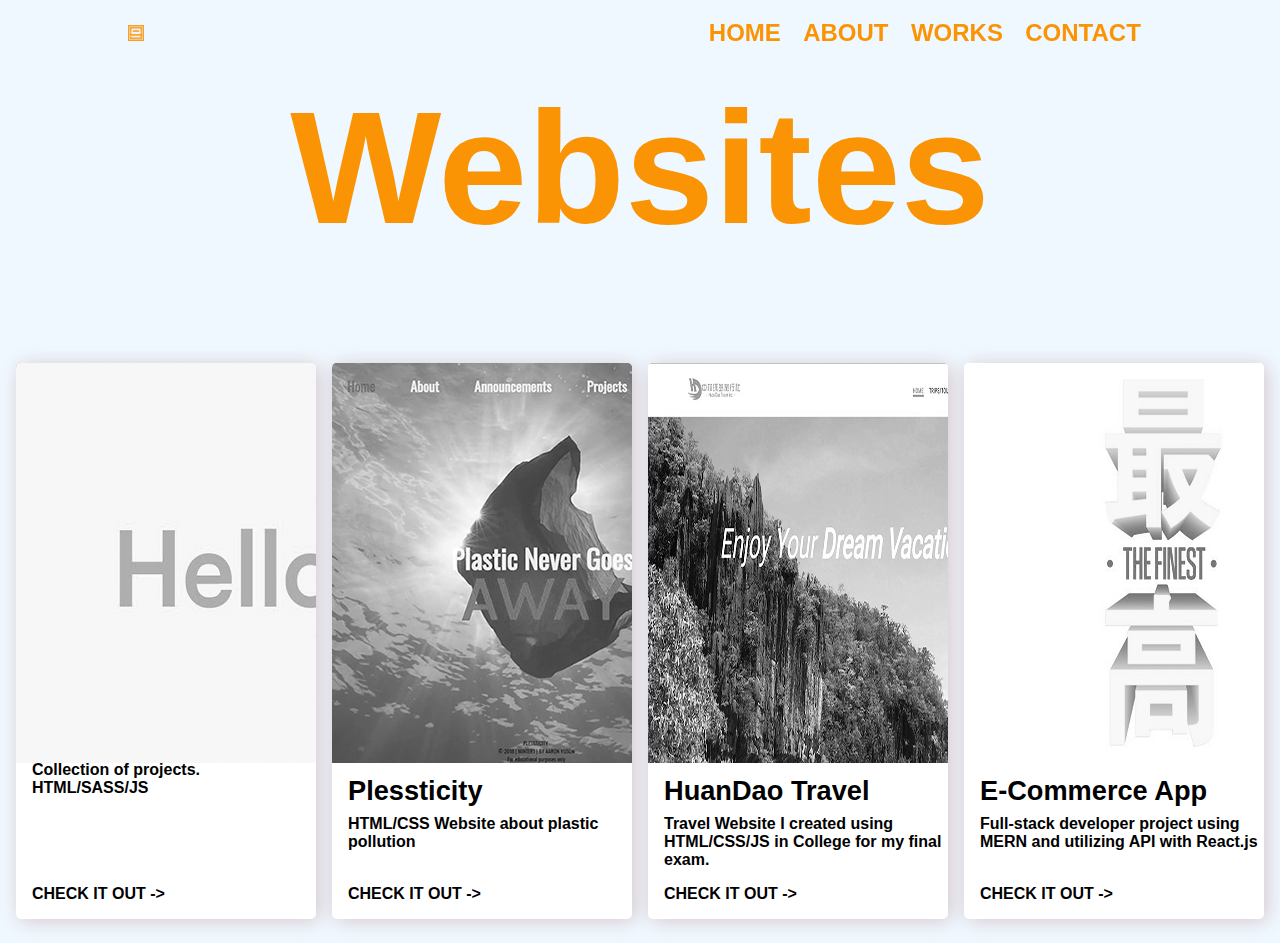
==== website.html @ 6bd041d6 "commit all files" ====
<!DOCTYPE html>
<html lang="en">
<head>
    <meta charset="UTF-8">
    <meta http-equiv="X-UA-Compatible" content="IE=edge">
    <meta name="viewport" content="width=device-width, initial-scale=1.0">
    <title>3D Renders</title>

        <!-- Fonts -->
        <link rel="preconnect" href="https://fonts.googleapis.com">
        <link rel="preconnect" href="https://fonts.gstatic.com" crossorigin>
        <link href="https://fonts.googleapis.com/css2?family=Space+Grotesk:wght@300;400;500;600;700&display=swap" rel="stylesheet">

        <link href="https://api.fontshare.com/css?f[]=satoshi@300,301,400,401,500,501,700,701,900,901,1&display=swap" rel="stylesheet">

        <link href="https://api.fontshare.com/v2/css?f[]=nunito@300,201,301,700,900,601,501,600,701,901,800,401,200,400,500,801,1,2&f[]=bebas-neue@400&display=swap" rel="stylesheet">

        <link href="https://api.fontshare.com/v2/css?f[]=general-sans@400&f[]=khand@600&display=swap" rel="stylesheet">

    <link rel="stylesheet" href="./sass/styles.css">

</head>
<body>

     <!-- NavBar Section -->
     <header class="main-header">
        <div class="logo">
            <a href="index.html"><img src="./images/logonedw.png" alt=""></a>
        </div>

        <input type="checkbox" class="menu-btn" id="menu-btn">

        <label for="menu-btn" class="menu-icon">
            <span class="menu-icon__line"></span>
        </label>

        <ul class="nav-links">
            <li class="nav-link">
                <a href="index.html">Home</a>
            </li>
            <li class="nav-link">
                <a href="about.html">About</a>
            </li>
            <li class="nav-link">
                <a href="index.html#works">Works</a>
            </li>
            <li class="nav-link">
                <a href="index.html#footer">Contact</a>
            </li>
        </ul>
    </header>
    <div class="title3D">
        <h1>Websites</h1>
    </div>
        
    <section id="sec-3" class="sec-3 slide-in from-bottom">

        <a href="https://aysncode.github.io/Portfolio/" class="card">
            <div class="card__image">
                <img src="images/portfoliobw.jpg" class="static">
                <img src="images/portfolio.jpg" class="active">
            </div>
            <div class="card__content">
                <div class="card__title"> Portfolio</div>
                <div class="card__snippet"> Collection of projects. HTML/SASS/JS</div>
                <div class="card__readmore">Check it out -></div>
            </div>  
        </a>
         
        <a href="https://aysncode.github.io/Plessticity/" class="card">
            <div class="card__image">
                <img src="images/webthumbbw.jpg" class="static">
                <img src="images/webthumb.jpg" class="active">
            </div>
            <div class="card__content">
                <div class="card__title"> Plessticity </div>
                <div class="card__snippet"> HTML/CSS Website about plastic pollution</div>
                <div class="card__readmore">Check it out -></div>
            </div>  
        </a>
      
        <a href="https://aysncode.github.io/TravelWebsite/" class="card">
            <div class="card__image">
                <img src="images/huandaobw.jpg" class="static">
                <img src="images/huandao.JPG" class="active">
            </div>
            <div class="card__content">
                <div class="card__title"> HuanDao Travel </div>
                <div class="card__snippet"> Travel Website I created using HTML/CSS/JS in College for my final exam.</div>
                <div class="card__readmore">Check it out -></div>
            </div>  
        </a>

        <a href="https://capstone-3-five.vercel.app/" class="card">
            <div class="card__image">
                <img src="images/finestbw.jpg" class="static">
                <img src="images/finest.JPG" class="active">
            </div>
            <div class="card__content">
                <div class="card__title"> E-Commerce App</div>
                <div class="card__snippet"> Full-stack developer project using MERN and utilizing API with React.js</div>
                <div class="card__readmore">Check it out -></div>
            </div>  
        </a>

        
    </section>

   


    <script src="js/main.js"></script>
    <script src="js/intersection-observer.js"></script>
    <script src="js/slider.js"></script>



</body>
</html>
---- sass/styles.css ----
@keyframes pulse {
  from {
    box-shadow: 0 0 0 0px rgba(117, 0, 0, 0.6);
    background: rgba(117, 0, 0, 0.6);
  }
  to {
    box-shadow: 0 0 0 5000px rgba(255, 255, 255, 0);
    background: rgba(255, 255, 255, 0);
  }
}
@keyframes openTop {
  0% {
    transform: translateY(-5px) rotate(0deg);
  }
  50% {
    transform: translateY(0px) rotate(0deg);
  }
  100% {
    transform: translateY(0px) rotate(90deg);
  }
}
@keyframes closedTop {
  0% {
    transform: translateY(-5px) rotate(0deg);
  }
  50% {
    transform: translateY(0px) rotate(0deg);
  }
  100% {
    transform: translateY(0px) rotate(90deg);
  }
}
@keyframes openMid {
  50% {
    transform: rotate(0deg);
  }
  100% {
    transform: rotate(45deg);
  }
}
@keyframes closedMid {
  50% {
    transform: rotate(0deg);
  }
  100% {
    transform: rotate(45deg);
  }
}
@keyframes openBtm {
  0% {
    transform: translateY(5px) rotate(0deg);
  }
  50% {
    transform: translateY(0px) rotate(0deg);
  }
  100% {
    transform: translateY(0px) rotate(90deg);
  }
}
@keyframes closedBtm {
  0% {
    transform: translateY(5px) rotate(0deg);
  }
  50% {
    transform: translateY(0px) rotate(0deg);
  }
  100% {
    transform: translateY(0px) rotate(90deg);
  }
}
@keyframes typing {
  100% {
    left: 100%;
    margin: 0 -2.1875rem 0 2.1875rem;
  }
}
@keyframes sliding {
  100% {
    top: -2280px;
  }
}
@keyframes sliding-small {
  100% {
    top: -1140px;
  }
}
@keyframes scroll-down {
  0% {
    opacity: 0;
  }
  30% {
    opacity: 1;
  }
  60% {
    opacity: 1;
  }
  100% {
    opacity: 0;
    top: 90%;
  }
}
html {
  box-sizing: border-box;
  font-size: 100%;
  scroll-behavior: smooth;
  overflow-x: hidden;
}
*,
*::before,
*::after {
  box-sizing: inherit;
}
body {
  margin: 0;
  padding: 0;
  background-color: var(--background-color);
  color: var(--text-color);
}
div {
  display: block;
}
.main-header {
  position: fixed;
  display: flex;
  justify-content: space-between;
  align-items: center;
  height: 65px;
  width: 100vw;
  padding: 0 10vw;
  color: var(--text-color);
  z-index: 1;
  transition: 0.4s ease-out;
  font-family: "Khand", sans-serif;
  font-size: 1.5rem;
}
.main-header a {
  text-decoration: none;
  color: inherit;
  text-transform: uppercase;
}
.main-header .nav-links {
  display: flex;
  list-style: none;
}
.main-header .nav-links .nav-link a {
  margin: 0.2rem;
  padding: 1rem 0.5rem;
}
.main-header .nav-links .nav-link a:hover {
  border-radius: 10%;
  background: rgba(99, 99, 99, 0.2);
}
.main-header .menu-icon {
  position: relative;
  padding: 26px 10px;
  cursor: pointer;
  z-index: 1;
  display: none;
}
.main-header .menu-icon__line {
  display: block;
  position: relative;
  background: var(--text-color);
  height: 2px;
  width: 20px;
  border-radius: 4px;
}
.main-header .menu-icon__line::before,
.main-header .menu-icon__line::after {
  content: "";
  position: absolute;
  height: 100%;
  width: 100%;
  border-radius: 4px;
  background: var(--text-color);
  transition: background 0.8s ease;
}
.main-header .menu-icon__line::before {
  transform: translateY(-5px);
}
.main-header .menu-icon__line::after {
  transform: translateY(5px);
}
.main-header .menu-btn {
  display: none;
}
.main-header.scrolled {
  height: 70px;
  background: rgba(0, 0, 0, 0);
  color: var(--text-color);
}
.main-header.scrolled .menu-icon__line,
.main-header.scrolled .menu-icon__line::before,
.main-header.scrolled .menu-icon__line::after {
  background: var(--text-color);
}
.main-header .logo img {
  width: 3%;
  height: 3%;
}
@media (max-width: 56.24875em) {
  .main-header .logo img {
    width: 8%;
    height: 8%;
  }
}
@media (max-width: 43.7485em) {
  .main-header .logo img {
    width: 10%;
    height: 10%;
  }
}
h1,
h2,
h3 {
  font-weight: 700;
  line-height: 1.1;
  margin-top: 0;
}
p {
  margin-top: 0;
}
a,
a:visited,
a:active {
  text-decoration: none;
  font-weight: bold;
}
.grid__sidebar {
  text-align: center;
  font-size: 30px;
}
@media (max-width: 43.7485em) {
  .grid__sidebar {
    font-size: 20px;
  }
}
.work__label {
  font-size: 60px;
  text-align: center;
  font-family: "Bebas Neue", sans-serif;
  font-weight: 700;
}
.work__label h1 {
  margin-bottom: 1.5rem;
  margin-top: 1.5rem;
  font-size: 120px;
  text-align: center;
  font-family: "Satoshi", sans-serif;
}
:root {
  --background-color: #f0f8ff;
  --text-color: #fa9405;
  --scroll-color: rgb(117, 0, 0);
}
.button__1 {
  display: flex;
  justify-content: center;
}
#landingbutton {
  border: none;
  color: #8a8a8a;
  background-color: rgba(0, 0, 0, 0);
  font-weight: bold;
  font-size: 20px;
  margin-top: 0;
  font-family: "Khand", sans-serif;
}
#landingbutton:hover {
  color: var(--scroll-color);
}
.accordion {
  width: 800px;
  margin: 90px auto;
  color: var(--text-color);
  font-size: 25px;
  font-family: "Khand", sans-serif;
  background-color: #fff;
  padding: 45px 45px;
  border-radius: 10px;
}
@media (max-width: 43.7485em) {
  .accordion {
    width: 300px;
    font-size: 18px;
  }
}
.accordion .container {
  position: relative;
  margin: 10px 10px;
}
.accordion .label {
  position: relative;
  padding: 10px 0;
  font-size: 30px;
  color: var(--text-color);
  cursor: pointer;
}
@media (max-width: 43.7485em) {
  .accordion .label {
    font-size: 20px;
  }
}
.accordion .label::before {
  content: "+";
  color: var(--scroll-color);
  position: absolute;
  top: 50%;
  right: -5px;
  font-size: 30px;
  transform: translateY(-50%);
}
@media (max-width: 43.7485em) {
  .accordion .label::before {
    font-size: 18px;
  }
}
.accordion .content {
  position: relative;
  background: #fff;
  height: 0;
  font-size: 18px;
  width: 500px;
  overflow: hidden;
  transition: 0.5s;
}
@media (max-width: 43.7485em) {
  .accordion .content {
    font-size: 13px;
    width: 200px;
  }
}
.accordion hr {
  width: 100;
  margin-left: 0;
  border: 1px solid gray;
}
.accordion .container.active .content {
  height: 80px;
}
.accordion .container.active .label::before {
  content: "-";
  font-size: 30px;
}
#logoicon {
  width: 50px;
  padding-right: 1px;
}
@media (max-width: 43.7485em) {
  #logoicon {
    width: 25px;
  }
}
.softwares {
  display: flex;
}
#image-track {
  padding-top: 20%;
  padding-bottom: 3%;
  display: flex;
  gap: 4vmin;
  position: absolute;
  left: 50%;
  top: 50%;
  transform: translate(0%, -50%);
  -webkit-user-select: none;
  -moz-user-select: none;
  user-select: none;
}
@media (max-width: 43.7485em) {
  #image-track {
    padding-top: 675%;
    display: grid;
    transform: translate(50%, 50%);
  }
}
#image-track > .image {
  width: 60vmin;
  height: 70vmin;
  -o-object-fit: cover;
  object-fit: cover;
  -o-object-position: 100% center;
  object-position: 100% center;
  cursor: pointer;
}
@media (max-width: 43.7485em) {
  #image-track > .image {
    width: 80vmin;
  }
}
.slider .popup-image {
  display: none;
  position: fixed;
  top: 0;
  left: 0;
  background: rgba(0, 0, 0, 0.9);
  height: 100%;
  width: 100%;
  z-index: 100;
}
.slider .popup-image span {
  position: absolute;
  top: 0;
  right: 10px;
  font-size: 60px;
  font-weight: bolder;
  color: var(--text-color);
  cursor: pointer;
  z-index: 100;
}
.slider .popup-image img {
  position: absolute;
  top: 50%;
  left: 50%;
  transform: translate(-50%, -50%);
  width: 60%;
  -o-object-fit: cover;
  object-fit: cover;
}
.grid {
  display: grid;
  grid-template-columns: 1fr;
  grid-template-rows: auto auto;
  gap: 0;
  margin-inline: auto;
}
.grid__main {
  margin-top: 5vh;
  padding: 40px;
  display: flex;
  align-items: center;
  justify-content: center;
}
.grid__main img {
  border-radius: 10px;
  width: 100%;
}
@media (min-width: 56.25em) {
  .grid__main img {
    display: flex;
    align-items: center;
    justify-content: center;
    border-radius: 10px;
    width: 30%;
  }
}
.grid__sidebar {
  display: flex;
  align-items: center;
  justify-content: center;
  padding-left: 40px;
  padding-right: 40px;
}
@media (max-width: 43.7485em) {
  .main-header .menu-icon {
    display: block;
  }
  .main-header .menu-icon__line {
    animation: closedMid 0.8s backwards;
    animation-direction: reverse;
  }
  .main-header .menu-icon__line::before {
    animation: closedTop 0.8s backwards;
    animation-direction: reverse;
  }
  .main-header .menu-icon__line::after {
    animation: closedBtm 0.8s backwards;
    animation-direction: reverse;
  }
  .main-header .nav-links {
    position: absolute;
    margin-top: 0;
    top: 0px;
    left: 0;
    opacity: 0;
    flex-direction: column;
    justify-content: space-evenly;
    align-items: center;
    padding: 10rem 0;
    width: 100vw;
    height: 100vh;
    font-size: 2rem;
    color: var(--text-color);
    background: var(--background-color);
    transition: opacity 0.8s 0.5s, -webkit-clip-path 1s 0.5s;
    transition: opacity 0.8s 0.5s, clip-path 1s 0.5s;
    transition: opacity 0.8s 0.5s, clip-path 1s 0.5s, -webkit-clip-path 1s 0.5s;
    -webkit-clip-path: circle(200px at top right);
    clip-path: circle(200px at top right);
  }
  .main-header .nav-links .nav-link {
    opacity: 0;
    transform: translateX(100%);
    width: 100%;
    text-align: center;
  }
  .main-header .nav-links .nav-link a {
    display: block;
    padding: 2rem 0;
  }
  .main-header .menu-btn:checked ~ .nav-links {
    opacity: 1;
    -webkit-clip-path: circle(100% at center);
    clip-path: circle(100% at center);
  }
  .main-header .menu-btn:checked ~ .nav-links .nav-link {
    opacity: 1;
    transform: translateX(0);
    transition: opacity 0.4s ease-in-out,
      transform 0.6s cubic-bezier(0.175, 0.885, 0.32, 1.275);
  }
  .main-header .menu-btn:checked ~ .nav-links .nav-link:nth-of-type(1) {
    transition-delay: 0.7s;
  }
  .main-header .menu-btn:checked ~ .nav-links .nav-link:nth-of-type(2) {
    transition-delay: 0.8s;
  }
  .main-header .menu-btn:checked ~ .nav-links .nav-link:nth-of-type(3) {
    transition-delay: 0.9s;
  }
  .main-header .menu-btn:checked ~ .nav-links .nav-link:nth-of-type(4) {
    transition-delay: 1s;
  }
  .main-header .menu-btn:checked ~ .menu-icon {
    border-radius: 100%;
    animation: pulse 1s;
  }
  .main-header .menu-btn:checked ~ .menu-icon .menu-icon__line {
    background: var(--text-color);
    animation: openMid 0.8s forwards;
  }
  .main-header .menu-btn:checked ~ .menu-icon .menu-icon__line::before {
    background: var(--text-color);
    animation: openTop 0.8s forwards;
  }
  .main-header .menu-btn:checked ~ .menu-icon .menu-icon__line::after {
    background: var(--text-color);
    animation: openBtm 0.8s forwards;
  }
}
.landing-txt {
  display: flex;
  align-items: center;
  justify-content: center;
  min-height: 100vh;
  font-family: "Satoshi", sans-serif;
}
.wrapper {
  display: inline-block;
}
.wrapper .dynamic-txt {
  margin-top: 0;
  margin-bottom: 0;
  padding-left: 0;
  height: 180px;
  line-height: 180px;
  overflow: hidden;
  text-align: center;
}
@media (max-width: 43.7485em) {
  .wrapper .dynamic-txt {
    margin-top: 0;
    margin-bottom: 0;
    padding-left: 0;
    height: 85px;
    line-height: 85px;
  }
}
.dynamic-txt li {
  padding-top: 5px;
  padding-bottom: 5px;
  list-style: none;
  font-size: 145px;
  font-weight: 700;
  color: var(--text-color);
  position: relative;
  top: 0;
  animation: sliding 18s steps(12) infinite;
}
@media (max-width: 43.7485em) {
  .dynamic-txt li {
    font-size: 64px;
    animation: sliding-small 18s steps(12) infinite;
  }
}
.dynamic-txt li span {
  position: relative;
}
.dynamic-txt li span::after {
  content: "";
  position: absolute;
  left: 0;
  height: 100%;
  width: 100%;
  background: var(--background-color);
  border-left: 6px solid var(--text-color);
  animation: typing 1.5s steps(12) infinite;
}
.sec-2 {
  font-family: "General Sans", sans-serif;
  min-height: 100vh;
  width: 100%;
  background-color: var(--background-color);
}
.sec-2 h1 {
  font-size: 100px;
}
.fade-in {
  opacity: 0;
  transition: opacity 250ms ease-in;
}
.fade-in.appear {
  opacity: 1;
}
.from-bottom {
  transform: translateY(-20%);
  transition: opacity 250ms ease-in, transform 400ms ease-in-out;
  opacity: 0;
}
.from-left {
  transform: translateX(20%);
  transition: opacity 250ms ease-in, transform 400ms ease-in-out;
  opacity: 0;
}
.from-left.appear {
  transform: translateX(0);
  opacity: 1;
}
.from-right {
  transform: translateX(-20%);
  transition: opacity 250ms ease-in, transform 400ms ease-in-out;
  opacity: 0;
}
.from-right.appear {
  transform: translateX(0);
  opacity: 1;
}
.from-bottom.appear {
  transform: translateY(0);
  opacity: 1;
}
.sec-3 {
  display: flex;
  flex-wrap: wrap;
  justify-content: center;
  margin-top: 0;
  margin-left: 1rem;
  margin-right: 1rem;
  margin-bottom: 1.5rem;
  gap: 1rem;
}
.card {
  display: flex;
  flex-direction: column;
  flex: 1 0 300px;
  max-width: 400px;
  overflow: hidden;
  background: #fff;
  color: #000;
  border-radius: 5px;
  box-shadow: 3px 2px 20px rgba(117, 0, 0, 0.2);
  text-decoration: none;
  font-size: 1rem;
  transition: all 200ms ease-in-out;
}
.card:hover {
  transform: translateY(-1rem);
  box-shadow: 3px 2px 18px rgba(117, 0, 0, 0.6);
  color: var(--scroll-color);
}
.card__image {
  position: relative;
  flex: 0 0 350px;
  width: auto;
}
.card__image .static {
  position: absolute;
  background: #fff;
}
.card__image .static:hover {
  opacity: 0;
}
.card__content {
  display: flex;
  flex-direction: column;
  margin-left: 1rem;
  height: 100%;
  box-sizing: border-box;
}
.card__title {
  padding-top: 0.5rem;
  font-family: "Satoshi", sans-serif;
  font-size: 1.7rem;
  font-weight: 900;
  margin-bottom: 0.5rem;
}
.card__snippet {
  margin-bottom: 1rem;
  font-family: "General Sans", sans-serif;
}
.card__readmore {
  margin-bottom: 1rem;
  margin-top: auto;
  text-transform: uppercase;
  font-weight: 900;
  font-family: "Bebas Neue", sans-serif;
}
.work__label h1 {
  font-size: 120px;
}
@media (max-width: 43.7485em) {
  .work__label h1 {
    font-size: 80px;
  }
}
#sec-other {
  margin-top: 50vh;
}
.about {
  display: grid;
  align-items: center;
  justify-content: center;
  font-family: "Satoshi", sans-serif;
  background: #f0f8ff;
  margin: 0;
  padding: 0;
}
.about__image {
  display: flex;
  align-items: center;
  justify-content: center;
  width: 100%;
  margin-top: 10vh;
}
.about__image img {
  width: 90vh;
}
@media (max-width: 43.7485em) {
  .about__image img {
    width: 40vh;
  }
}
.desc {
  display: flex;
  align-items: center;
  justify-content: center;
  margin-left: 10em;
  margin-right: 10em;
  margin-top: 5em;
  font-size: 20px;
  font-family: "Satoshi", sans-serif;
}
@media (max-width: 43.7485em) {
  .desc {
    font-size: 15px;
  }
}
.desc__text h3 {
  display: flex;
  align-items: center;
  justify-content: center;
  width: 800px;
}
@media (max-width: 43.7485em) {
  .desc__text h3 {
    width: 300px;
  }
}
.focus {
  transition: all 0.2s;
}
.abtlbl h1 {
  text-align: center;
  font-size: 80px;
}
@media (max-width: 43.7485em) {
  .abtlbl h1 {
    font-size: 50px;
  }
}
#sec-1 {
  position: relative;
}
.scroll-down {
  height: 50px;
  width: 30px;
  border: 2px solid var(--scroll-color);
  position: absolute;
  left: 50%;
  bottom: 20px;
  border-radius: 50px;
  cursor: pointer;
}
.scroll-down::before,
.scroll-down::after {
  content: " ";
  position: absolute;
  top: 20%;
  left: 50%;
  border: 2px solid var(--scroll-color);
  height: 10px;
  width: 10px;
  transform: translate(-50%, -100%) rotate(45deg);
  border-top: rgba(0, 0, 0, 0);
  border-left: rgba(0, 0, 0, 0);
  animation: scroll-down 1s ease-in-out infinite;
}
.scroll-down::after {
  top: 30%;
  animation-delay: 0.3s;
}
footer {
  margin-bottom: 3rem;
  font-family: "Satoshi", sans-serif;
}
footer a {
  font-style: "Khand", sans-serif;
  text-decoration: none;
  list-style-type: none;
  color: #000;
}
footer a:hover {
  color: var(--scroll-color);
}
footer p {
  color: #000;
}
footer li {
  margin-bottom: 1rem;
}
footer ul {
  list-style-type: none;
  padding-left: 0;
}
footer label {
  display: block;
  font-size: 20px;
  font-family: "Bebas Neue", sans-serif;
  margin: 0.5rem;
}
footer img {
  width: 100%;
  max-width: 45px;
  margin-left: 0.3rem;
}
.footer {
  margin-top: 1rem;
  padding: 20px 0;
}
.footer__col {
  grid-template-columns: 2fr;
  grid-template-rows: auto auto;
}
@media (max-width: 43.7485em) {
  .footer__col {
    grid-template-columns: 1fr;
    grid-template-rows: auto auto;
  }
}
.detail {
  width: 100%;
}
@media (max-width: 43.7485em) {
  .detail {
    width: 300px;
  }
}
.detail__header {
  font-size: 40px;
  font-family: "Bebas Neue", sans-serif;
}
.row {
  display: flex;
  flex-wrap: wrap;
  justify-content: center;
  align-items: center;
  text-align: center;
}
.imggif {
  margin-top: 15rem;
  display: grid;
  justify-content: center;
}
.imggif img {
  max-width: 150px;
}
.form__group {
  display: block;
}
.form__input {
  font-size: 16px;
  font-family: "Satoshi", sans-serif;
  width: 20rem;
  height: 3rem;
}
@media (max-width: 43.7485em) {
  .form__input {
    width: 12rem;
  }
}
.form__textarea {
  font-size: 16px;
  font-family: "Satoshi", sans-serif;
  width: 20rem;
  height: 7rem;
}
@media (max-width: 43.7485em) {
  .form__textarea {
    width: 12rem;
  }
}
.form__input::-webkit-input-placeholder {
  font-family: "Khand", sans-serif;
  padding-left: 0.3rem;
}
.form__textarea::-webkit-input-placeholder {
  font-family: "Khand", sans-serif;
  padding-top: 0.5rem;
  padding-left: 0.3rem;
}
.form__submit {
  color: #f0f8ff;
}
.form__btn {
  margin-left: auto;
  margin-right: auto;
  margin-top: 0.5rem;
  border-radius: 3px;
  width: 100px;
  color: #f0f8ff;
  background: var(--text-color);
}
.detail {
  padding: 2.5rem;
}
.title3D {
  font-family: "Satoshi", sans-serif;
  font-size: 80px;
  padding-top: 80px;
  text-align: center;
}
@media (max-width: 43.7485em) {
  .title3D {
    font-size: 30px;
  }
} /*# sourceMappingURL=styles.css.map */
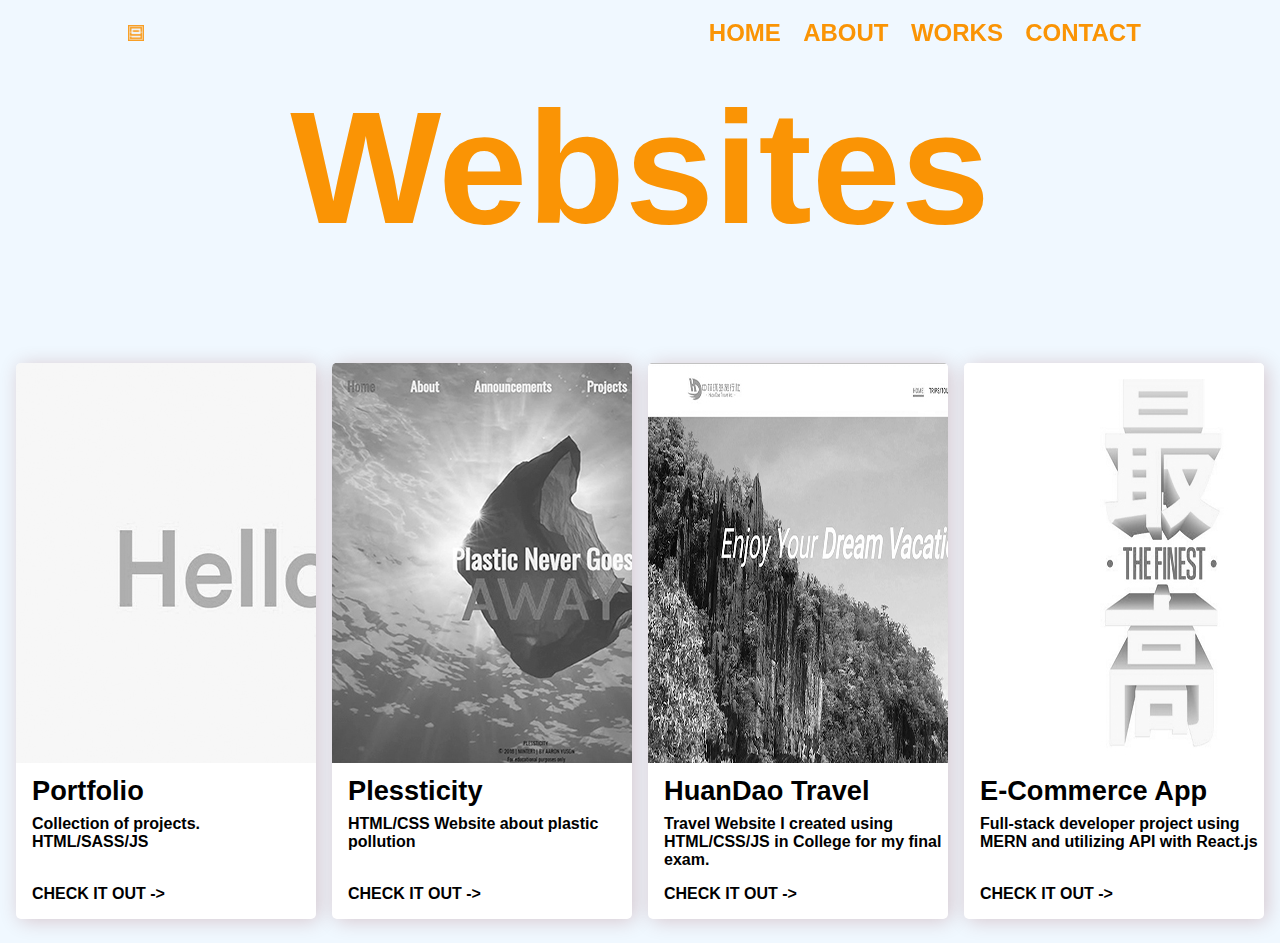
==== commit 6807f809: "edited .jpg to .JPG" ====
--- a/website.html
+++ b/website.html
@@ -58,7 +58,7 @@
         <a href="https://aysncode.github.io/Portfolio/" class="card">
             <div class="card__image">
                 <img src="images/portfoliobw.jpg" class="static">
-                <img src="images/portfolio.jpg" class="active">
+                <img src="images/portfolio.JPG" class="active">
             </div>
             <div class="card__content">
                 <div class="card__title"> Portfolio</div>
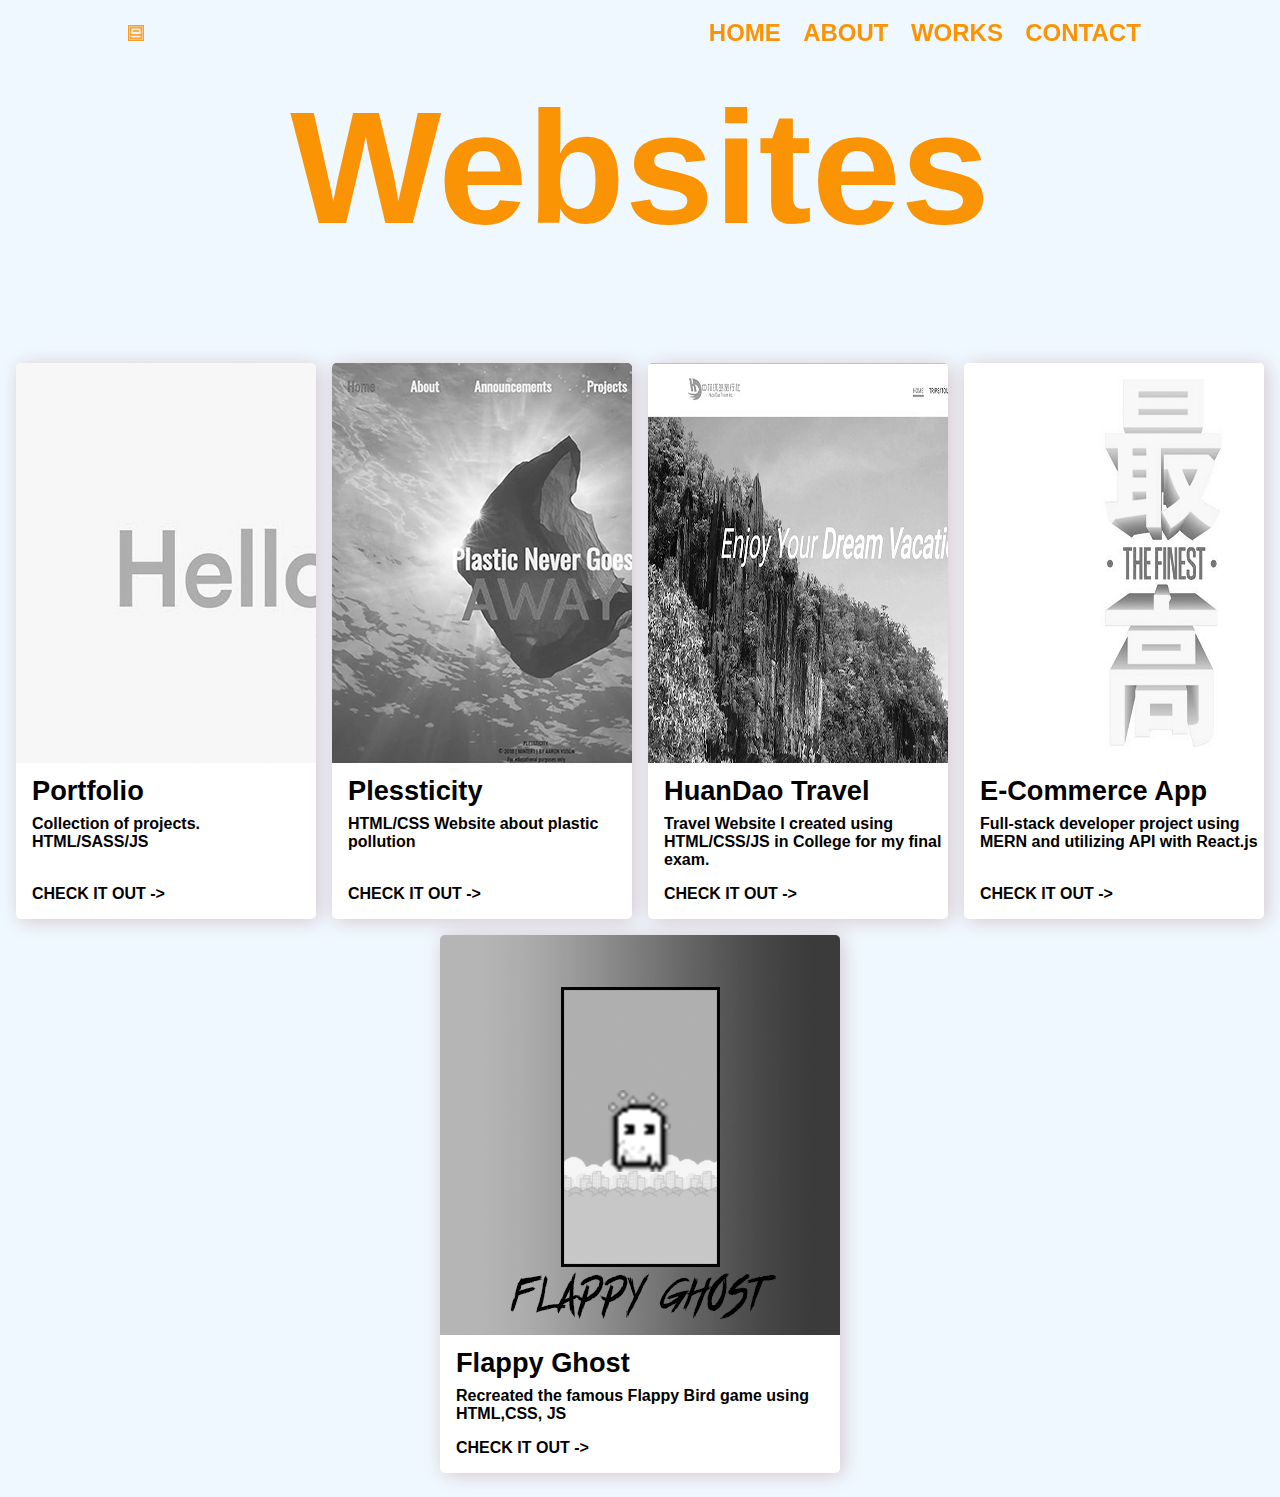
==== commit a09ec0f7: "added flappyghost" ====
--- a/website.html
+++ b/website.html
@@ -103,6 +103,18 @@
             </div>  
         </a>
 
+        <a href="https://aysncode.github.io/Flappy_Ghost/" class="card">
+            <div class="card__image">
+                <img src="images/flappyghostBW.png" class="static">
+                <img src="images/flappyghost.png" class="active">
+            </div>
+            <div class="card__content">
+                <div class="card__title"> Flappy Ghost</div>
+                <div class="card__snippet"> Recreated the famous Flappy Bird game using HTML,CSS, JS</div>
+                <div class="card__readmore">Check it out -></div>
+            </div>  
+        </a>
+
         
     </section>
 
--- a/sass/styles.css
+++ b/sass/styles.css
@@ -1,946 +1 @@
-@keyframes pulse {
-  from {
-    box-shadow: 0 0 0 0px rgba(117, 0, 0, 0.6);
-    background: rgba(117, 0, 0, 0.6);
-  }
-  to {
-    box-shadow: 0 0 0 5000px rgba(255, 255, 255, 0);
-    background: rgba(255, 255, 255, 0);
-  }
-}
-@keyframes openTop {
-  0% {
-    transform: translateY(-5px) rotate(0deg);
-  }
-  50% {
-    transform: translateY(0px) rotate(0deg);
-  }
-  100% {
-    transform: translateY(0px) rotate(90deg);
-  }
-}
-@keyframes closedTop {
-  0% {
-    transform: translateY(-5px) rotate(0deg);
-  }
-  50% {
-    transform: translateY(0px) rotate(0deg);
-  }
-  100% {
-    transform: translateY(0px) rotate(90deg);
-  }
-}
-@keyframes openMid {
-  50% {
-    transform: rotate(0deg);
-  }
-  100% {
-    transform: rotate(45deg);
-  }
-}
-@keyframes closedMid {
-  50% {
-    transform: rotate(0deg);
-  }
-  100% {
-    transform: rotate(45deg);
-  }
-}
-@keyframes openBtm {
-  0% {
-    transform: translateY(5px) rotate(0deg);
-  }
-  50% {
-    transform: translateY(0px) rotate(0deg);
-  }
-  100% {
-    transform: translateY(0px) rotate(90deg);
-  }
-}
-@keyframes closedBtm {
-  0% {
-    transform: translateY(5px) rotate(0deg);
-  }
-  50% {
-    transform: translateY(0px) rotate(0deg);
-  }
-  100% {
-    transform: translateY(0px) rotate(90deg);
-  }
-}
-@keyframes typing {
-  100% {
-    left: 100%;
-    margin: 0 -2.1875rem 0 2.1875rem;
-  }
-}
-@keyframes sliding {
-  100% {
-    top: -2280px;
-  }
-}
-@keyframes sliding-small {
-  100% {
-    top: -1140px;
-  }
-}
-@keyframes scroll-down {
-  0% {
-    opacity: 0;
-  }
-  30% {
-    opacity: 1;
-  }
-  60% {
-    opacity: 1;
-  }
-  100% {
-    opacity: 0;
-    top: 90%;
-  }
-}
-html {
-  box-sizing: border-box;
-  font-size: 100%;
-  scroll-behavior: smooth;
-  overflow-x: hidden;
-}
-*,
-*::before,
-*::after {
-  box-sizing: inherit;
-}
-body {
-  margin: 0;
-  padding: 0;
-  background-color: var(--background-color);
-  color: var(--text-color);
-}
-div {
-  display: block;
-}
-.main-header {
-  position: fixed;
-  display: flex;
-  justify-content: space-between;
-  align-items: center;
-  height: 65px;
-  width: 100vw;
-  padding: 0 10vw;
-  color: var(--text-color);
-  z-index: 1;
-  transition: 0.4s ease-out;
-  font-family: "Khand", sans-serif;
-  font-size: 1.5rem;
-}
-.main-header a {
-  text-decoration: none;
-  color: inherit;
-  text-transform: uppercase;
-}
-.main-header .nav-links {
-  display: flex;
-  list-style: none;
-}
-.main-header .nav-links .nav-link a {
-  margin: 0.2rem;
-  padding: 1rem 0.5rem;
-}
-.main-header .nav-links .nav-link a:hover {
-  border-radius: 10%;
-  background: rgba(99, 99, 99, 0.2);
-}
-.main-header .menu-icon {
-  position: relative;
-  padding: 26px 10px;
-  cursor: pointer;
-  z-index: 1;
-  display: none;
-}
-.main-header .menu-icon__line {
-  display: block;
-  position: relative;
-  background: var(--text-color);
-  height: 2px;
-  width: 20px;
-  border-radius: 4px;
-}
-.main-header .menu-icon__line::before,
-.main-header .menu-icon__line::after {
-  content: "";
-  position: absolute;
-  height: 100%;
-  width: 100%;
-  border-radius: 4px;
-  background: var(--text-color);
-  transition: background 0.8s ease;
-}
-.main-header .menu-icon__line::before {
-  transform: translateY(-5px);
-}
-.main-header .menu-icon__line::after {
-  transform: translateY(5px);
-}
-.main-header .menu-btn {
-  display: none;
-}
-.main-header.scrolled {
-  height: 70px;
-  background: rgba(0, 0, 0, 0);
-  color: var(--text-color);
-}
-.main-header.scrolled .menu-icon__line,
-.main-header.scrolled .menu-icon__line::before,
-.main-header.scrolled .menu-icon__line::after {
-  background: var(--text-color);
-}
-.main-header .logo img {
-  width: 3%;
-  height: 3%;
-}
-@media (max-width: 56.24875em) {
-  .main-header .logo img {
-    width: 8%;
-    height: 8%;
-  }
-}
-@media (max-width: 43.7485em) {
-  .main-header .logo img {
-    width: 10%;
-    height: 10%;
-  }
-}
-h1,
-h2,
-h3 {
-  font-weight: 700;
-  line-height: 1.1;
-  margin-top: 0;
-}
-p {
-  margin-top: 0;
-}
-a,
-a:visited,
-a:active {
-  text-decoration: none;
-  font-weight: bold;
-}
-.grid__sidebar {
-  text-align: center;
-  font-size: 30px;
-}
-@media (max-width: 43.7485em) {
-  .grid__sidebar {
-    font-size: 20px;
-  }
-}
-.work__label {
-  font-size: 60px;
-  text-align: center;
-  font-family: "Bebas Neue", sans-serif;
-  font-weight: 700;
-}
-.work__label h1 {
-  margin-bottom: 1.5rem;
-  margin-top: 1.5rem;
-  font-size: 120px;
-  text-align: center;
-  font-family: "Satoshi", sans-serif;
-}
-:root {
-  --background-color: #f0f8ff;
-  --text-color: #fa9405;
-  --scroll-color: rgb(117, 0, 0);
-}
-.button__1 {
-  display: flex;
-  justify-content: center;
-}
-#landingbutton {
-  border: none;
-  color: #8a8a8a;
-  background-color: rgba(0, 0, 0, 0);
-  font-weight: bold;
-  font-size: 20px;
-  margin-top: 0;
-  font-family: "Khand", sans-serif;
-}
-#landingbutton:hover {
-  color: var(--scroll-color);
-}
-.accordion {
-  width: 800px;
-  margin: 90px auto;
-  color: var(--text-color);
-  font-size: 25px;
-  font-family: "Khand", sans-serif;
-  background-color: #fff;
-  padding: 45px 45px;
-  border-radius: 10px;
-}
-@media (max-width: 43.7485em) {
-  .accordion {
-    width: 300px;
-    font-size: 18px;
-  }
-}
-.accordion .container {
-  position: relative;
-  margin: 10px 10px;
-}
-.accordion .label {
-  position: relative;
-  padding: 10px 0;
-  font-size: 30px;
-  color: var(--text-color);
-  cursor: pointer;
-}
-@media (max-width: 43.7485em) {
-  .accordion .label {
-    font-size: 20px;
-  }
-}
-.accordion .label::before {
-  content: "+";
-  color: var(--scroll-color);
-  position: absolute;
-  top: 50%;
-  right: -5px;
-  font-size: 30px;
-  transform: translateY(-50%);
-}
-@media (max-width: 43.7485em) {
-  .accordion .label::before {
-    font-size: 18px;
-  }
-}
-.accordion .content {
-  position: relative;
-  background: #fff;
-  height: 0;
-  font-size: 18px;
-  width: 500px;
-  overflow: hidden;
-  transition: 0.5s;
-}
-@media (max-width: 43.7485em) {
-  .accordion .content {
-    font-size: 13px;
-    width: 200px;
-  }
-}
-.accordion hr {
-  width: 100;
-  margin-left: 0;
-  border: 1px solid gray;
-}
-.accordion .container.active .content {
-  height: 80px;
-}
-.accordion .container.active .label::before {
-  content: "-";
-  font-size: 30px;
-}
-#logoicon {
-  width: 50px;
-  padding-right: 1px;
-}
-@media (max-width: 43.7485em) {
-  #logoicon {
-    width: 25px;
-  }
-}
-.softwares {
-  display: flex;
-}
-#image-track {
-  padding-top: 20%;
-  padding-bottom: 3%;
-  display: flex;
-  gap: 4vmin;
-  position: absolute;
-  left: 50%;
-  top: 50%;
-  transform: translate(0%, -50%);
-  -webkit-user-select: none;
-  -moz-user-select: none;
-  user-select: none;
-}
-@media (max-width: 43.7485em) {
-  #image-track {
-    padding-top: 675%;
-    display: grid;
-    transform: translate(50%, 50%);
-  }
-}
-#image-track > .image {
-  width: 60vmin;
-  height: 70vmin;
-  -o-object-fit: cover;
-  object-fit: cover;
-  -o-object-position: 100% center;
-  object-position: 100% center;
-  cursor: pointer;
-}
-@media (max-width: 43.7485em) {
-  #image-track > .image {
-    width: 80vmin;
-  }
-}
-.slider .popup-image {
-  display: none;
-  position: fixed;
-  top: 0;
-  left: 0;
-  background: rgba(0, 0, 0, 0.9);
-  height: 100%;
-  width: 100%;
-  z-index: 100;
-}
-.slider .popup-image span {
-  position: absolute;
-  top: 0;
-  right: 10px;
-  font-size: 60px;
-  font-weight: bolder;
-  color: var(--text-color);
-  cursor: pointer;
-  z-index: 100;
-}
-.slider .popup-image img {
-  position: absolute;
-  top: 50%;
-  left: 50%;
-  transform: translate(-50%, -50%);
-  width: 60%;
-  -o-object-fit: cover;
-  object-fit: cover;
-}
-.grid {
-  display: grid;
-  grid-template-columns: 1fr;
-  grid-template-rows: auto auto;
-  gap: 0;
-  margin-inline: auto;
-}
-.grid__main {
-  margin-top: 5vh;
-  padding: 40px;
-  display: flex;
-  align-items: center;
-  justify-content: center;
-}
-.grid__main img {
-  border-radius: 10px;
-  width: 100%;
-}
-@media (min-width: 56.25em) {
-  .grid__main img {
-    display: flex;
-    align-items: center;
-    justify-content: center;
-    border-radius: 10px;
-    width: 30%;
-  }
-}
-.grid__sidebar {
-  display: flex;
-  align-items: center;
-  justify-content: center;
-  padding-left: 40px;
-  padding-right: 40px;
-}
-@media (max-width: 43.7485em) {
-  .main-header .menu-icon {
-    display: block;
-  }
-  .main-header .menu-icon__line {
-    animation: closedMid 0.8s backwards;
-    animation-direction: reverse;
-  }
-  .main-header .menu-icon__line::before {
-    animation: closedTop 0.8s backwards;
-    animation-direction: reverse;
-  }
-  .main-header .menu-icon__line::after {
-    animation: closedBtm 0.8s backwards;
-    animation-direction: reverse;
-  }
-  .main-header .nav-links {
-    position: absolute;
-    margin-top: 0;
-    top: 0px;
-    left: 0;
-    opacity: 0;
-    flex-direction: column;
-    justify-content: space-evenly;
-    align-items: center;
-    padding: 10rem 0;
-    width: 100vw;
-    height: 100vh;
-    font-size: 2rem;
-    color: var(--text-color);
-    background: var(--background-color);
-    transition: opacity 0.8s 0.5s, -webkit-clip-path 1s 0.5s;
-    transition: opacity 0.8s 0.5s, clip-path 1s 0.5s;
-    transition: opacity 0.8s 0.5s, clip-path 1s 0.5s, -webkit-clip-path 1s 0.5s;
-    -webkit-clip-path: circle(200px at top right);
-    clip-path: circle(200px at top right);
-  }
-  .main-header .nav-links .nav-link {
-    opacity: 0;
-    transform: translateX(100%);
-    width: 100%;
-    text-align: center;
-  }
-  .main-header .nav-links .nav-link a {
-    display: block;
-    padding: 2rem 0;
-  }
-  .main-header .menu-btn:checked ~ .nav-links {
-    opacity: 1;
-    -webkit-clip-path: circle(100% at center);
-    clip-path: circle(100% at center);
-  }
-  .main-header .menu-btn:checked ~ .nav-links .nav-link {
-    opacity: 1;
-    transform: translateX(0);
-    transition: opacity 0.4s ease-in-out,
-      transform 0.6s cubic-bezier(0.175, 0.885, 0.32, 1.275);
-  }
-  .main-header .menu-btn:checked ~ .nav-links .nav-link:nth-of-type(1) {
-    transition-delay: 0.7s;
-  }
-  .main-header .menu-btn:checked ~ .nav-links .nav-link:nth-of-type(2) {
-    transition-delay: 0.8s;
-  }
-  .main-header .menu-btn:checked ~ .nav-links .nav-link:nth-of-type(3) {
-    transition-delay: 0.9s;
-  }
-  .main-header .menu-btn:checked ~ .nav-links .nav-link:nth-of-type(4) {
-    transition-delay: 1s;
-  }
-  .main-header .menu-btn:checked ~ .menu-icon {
-    border-radius: 100%;
-    animation: pulse 1s;
-  }
-  .main-header .menu-btn:checked ~ .menu-icon .menu-icon__line {
-    background: var(--text-color);
-    animation: openMid 0.8s forwards;
-  }
-  .main-header .menu-btn:checked ~ .menu-icon .menu-icon__line::before {
-    background: var(--text-color);
-    animation: openTop 0.8s forwards;
-  }
-  .main-header .menu-btn:checked ~ .menu-icon .menu-icon__line::after {
-    background: var(--text-color);
-    animation: openBtm 0.8s forwards;
-  }
-}
-.landing-txt {
-  display: flex;
-  align-items: center;
-  justify-content: center;
-  min-height: 100vh;
-  font-family: "Satoshi", sans-serif;
-}
-.wrapper {
-  display: inline-block;
-}
-.wrapper .dynamic-txt {
-  margin-top: 0;
-  margin-bottom: 0;
-  padding-left: 0;
-  height: 180px;
-  line-height: 180px;
-  overflow: hidden;
-  text-align: center;
-}
-@media (max-width: 43.7485em) {
-  .wrapper .dynamic-txt {
-    margin-top: 0;
-    margin-bottom: 0;
-    padding-left: 0;
-    height: 85px;
-    line-height: 85px;
-  }
-}
-.dynamic-txt li {
-  padding-top: 5px;
-  padding-bottom: 5px;
-  list-style: none;
-  font-size: 145px;
-  font-weight: 700;
-  color: var(--text-color);
-  position: relative;
-  top: 0;
-  animation: sliding 18s steps(12) infinite;
-}
-@media (max-width: 43.7485em) {
-  .dynamic-txt li {
-    font-size: 64px;
-    animation: sliding-small 18s steps(12) infinite;
-  }
-}
-.dynamic-txt li span {
-  position: relative;
-}
-.dynamic-txt li span::after {
-  content: "";
-  position: absolute;
-  left: 0;
-  height: 100%;
-  width: 100%;
-  background: var(--background-color);
-  border-left: 6px solid var(--text-color);
-  animation: typing 1.5s steps(12) infinite;
-}
-.sec-2 {
-  font-family: "General Sans", sans-serif;
-  min-height: 100vh;
-  width: 100%;
-  background-color: var(--background-color);
-}
-.sec-2 h1 {
-  font-size: 100px;
-}
-.fade-in {
-  opacity: 0;
-  transition: opacity 250ms ease-in;
-}
-.fade-in.appear {
-  opacity: 1;
-}
-.from-bottom {
-  transform: translateY(-20%);
-  transition: opacity 250ms ease-in, transform 400ms ease-in-out;
-  opacity: 0;
-}
-.from-left {
-  transform: translateX(20%);
-  transition: opacity 250ms ease-in, transform 400ms ease-in-out;
-  opacity: 0;
-}
-.from-left.appear {
-  transform: translateX(0);
-  opacity: 1;
-}
-.from-right {
-  transform: translateX(-20%);
-  transition: opacity 250ms ease-in, transform 400ms ease-in-out;
-  opacity: 0;
-}
-.from-right.appear {
-  transform: translateX(0);
-  opacity: 1;
-}
-.from-bottom.appear {
-  transform: translateY(0);
-  opacity: 1;
-}
-.sec-3 {
-  display: flex;
-  flex-wrap: wrap;
-  justify-content: center;
-  margin-top: 0;
-  margin-left: 1rem;
-  margin-right: 1rem;
-  margin-bottom: 1.5rem;
-  gap: 1rem;
-}
-.card {
-  display: flex;
-  flex-direction: column;
-  flex: 1 0 300px;
-  max-width: 400px;
-  overflow: hidden;
-  background: #fff;
-  color: #000;
-  border-radius: 5px;
-  box-shadow: 3px 2px 20px rgba(117, 0, 0, 0.2);
-  text-decoration: none;
-  font-size: 1rem;
-  transition: all 200ms ease-in-out;
-}
-.card:hover {
-  transform: translateY(-1rem);
-  box-shadow: 3px 2px 18px rgba(117, 0, 0, 0.6);
-  color: var(--scroll-color);
-}
-.card__image {
-  position: relative;
-  flex: 0 0 350px;
-  width: auto;
-}
-.card__image .static {
-  position: absolute;
-  background: #fff;
-}
-.card__image .static:hover {
-  opacity: 0;
-}
-.card__content {
-  display: flex;
-  flex-direction: column;
-  margin-left: 1rem;
-  height: 100%;
-  box-sizing: border-box;
-}
-.card__title {
-  padding-top: 0.5rem;
-  font-family: "Satoshi", sans-serif;
-  font-size: 1.7rem;
-  font-weight: 900;
-  margin-bottom: 0.5rem;
-}
-.card__snippet {
-  margin-bottom: 1rem;
-  font-family: "General Sans", sans-serif;
-}
-.card__readmore {
-  margin-bottom: 1rem;
-  margin-top: auto;
-  text-transform: uppercase;
-  font-weight: 900;
-  font-family: "Bebas Neue", sans-serif;
-}
-.work__label h1 {
-  font-size: 120px;
-}
-@media (max-width: 43.7485em) {
-  .work__label h1 {
-    font-size: 80px;
-  }
-}
-#sec-other {
-  margin-top: 50vh;
-}
-.about {
-  display: grid;
-  align-items: center;
-  justify-content: center;
-  font-family: "Satoshi", sans-serif;
-  background: #f0f8ff;
-  margin: 0;
-  padding: 0;
-}
-.about__image {
-  display: flex;
-  align-items: center;
-  justify-content: center;
-  width: 100%;
-  margin-top: 10vh;
-}
-.about__image img {
-  width: 90vh;
-}
-@media (max-width: 43.7485em) {
-  .about__image img {
-    width: 40vh;
-  }
-}
-.desc {
-  display: flex;
-  align-items: center;
-  justify-content: center;
-  margin-left: 10em;
-  margin-right: 10em;
-  margin-top: 5em;
-  font-size: 20px;
-  font-family: "Satoshi", sans-serif;
-}
-@media (max-width: 43.7485em) {
-  .desc {
-    font-size: 15px;
-  }
-}
-.desc__text h3 {
-  display: flex;
-  align-items: center;
-  justify-content: center;
-  width: 800px;
-}
-@media (max-width: 43.7485em) {
-  .desc__text h3 {
-    width: 300px;
-  }
-}
-.focus {
-  transition: all 0.2s;
-}
-.abtlbl h1 {
-  text-align: center;
-  font-size: 80px;
-}
-@media (max-width: 43.7485em) {
-  .abtlbl h1 {
-    font-size: 50px;
-  }
-}
-#sec-1 {
-  position: relative;
-}
-.scroll-down {
-  height: 50px;
-  width: 30px;
-  border: 2px solid var(--scroll-color);
-  position: absolute;
-  left: 50%;
-  bottom: 20px;
-  border-radius: 50px;
-  cursor: pointer;
-}
-.scroll-down::before,
-.scroll-down::after {
-  content: " ";
-  position: absolute;
-  top: 20%;
-  left: 50%;
-  border: 2px solid var(--scroll-color);
-  height: 10px;
-  width: 10px;
-  transform: translate(-50%, -100%) rotate(45deg);
-  border-top: rgba(0, 0, 0, 0);
-  border-left: rgba(0, 0, 0, 0);
-  animation: scroll-down 1s ease-in-out infinite;
-}
-.scroll-down::after {
-  top: 30%;
-  animation-delay: 0.3s;
-}
-footer {
-  margin-bottom: 3rem;
-  font-family: "Satoshi", sans-serif;
-}
-footer a {
-  font-style: "Khand", sans-serif;
-  text-decoration: none;
-  list-style-type: none;
-  color: #000;
-}
-footer a:hover {
-  color: var(--scroll-color);
-}
-footer p {
-  color: #000;
-}
-footer li {
-  margin-bottom: 1rem;
-}
-footer ul {
-  list-style-type: none;
-  padding-left: 0;
-}
-footer label {
-  display: block;
-  font-size: 20px;
-  font-family: "Bebas Neue", sans-serif;
-  margin: 0.5rem;
-}
-footer img {
-  width: 100%;
-  max-width: 45px;
-  margin-left: 0.3rem;
-}
-.footer {
-  margin-top: 1rem;
-  padding: 20px 0;
-}
-.footer__col {
-  grid-template-columns: 2fr;
-  grid-template-rows: auto auto;
-}
-@media (max-width: 43.7485em) {
-  .footer__col {
-    grid-template-columns: 1fr;
-    grid-template-rows: auto auto;
-  }
-}
-.detail {
-  width: 100%;
-}
-@media (max-width: 43.7485em) {
-  .detail {
-    width: 300px;
-  }
-}
-.detail__header {
-  font-size: 40px;
-  font-family: "Bebas Neue", sans-serif;
-}
-.row {
-  display: flex;
-  flex-wrap: wrap;
-  justify-content: center;
-  align-items: center;
-  text-align: center;
-}
-.imggif {
-  margin-top: 15rem;
-  display: grid;
-  justify-content: center;
-}
-.imggif img {
-  max-width: 150px;
-}
-.form__group {
-  display: block;
-}
-.form__input {
-  font-size: 16px;
-  font-family: "Satoshi", sans-serif;
-  width: 20rem;
-  height: 3rem;
-}
-@media (max-width: 43.7485em) {
-  .form__input {
-    width: 12rem;
-  }
-}
-.form__textarea {
-  font-size: 16px;
-  font-family: "Satoshi", sans-serif;
-  width: 20rem;
-  height: 7rem;
-}
-@media (max-width: 43.7485em) {
-  .form__textarea {
-    width: 12rem;
-  }
-}
-.form__input::-webkit-input-placeholder {
-  font-family: "Khand", sans-serif;
-  padding-left: 0.3rem;
-}
-.form__textarea::-webkit-input-placeholder {
-  font-family: "Khand", sans-serif;
-  padding-top: 0.5rem;
-  padding-left: 0.3rem;
-}
-.form__submit {
-  color: #f0f8ff;
-}
-.form__btn {
-  margin-left: auto;
-  margin-right: auto;
-  margin-top: 0.5rem;
-  border-radius: 3px;
-  width: 100px;
-  color: #f0f8ff;
-  background: var(--text-color);
-}
-.detail {
-  padding: 2.5rem;
-}
-.title3D {
-  font-family: "Satoshi", sans-serif;
-  font-size: 80px;
-  padding-top: 80px;
-  text-align: center;
-}
-@media (max-width: 43.7485em) {
-  .title3D {
-    font-size: 30px;
-  }
-} /*# sourceMappingURL=styles.css.map */
+@keyframes pulse{from{box-shadow:0 0 0 0px rgba(117,0,0,.6);background:rgba(117,0,0,.6)}to{box-shadow:0 0 0 5000px rgba(255,255,255,0);background:rgba(255,255,255,0)}}@keyframes openTop{0%{transform:translateY(-5px) rotate(0deg)}50%{transform:translateY(0px) rotate(0deg)}100%{transform:translateY(0px) rotate(90deg)}}@keyframes closedTop{0%{transform:translateY(-5px) rotate(0deg)}50%{transform:translateY(0px) rotate(0deg)}100%{transform:translateY(0px) rotate(90deg)}}@keyframes openMid{50%{transform:rotate(0deg)}100%{transform:rotate(45deg)}}@keyframes closedMid{50%{transform:rotate(0deg)}100%{transform:rotate(45deg)}}@keyframes openBtm{0%{transform:translateY(5px) rotate(0deg)}50%{transform:translateY(0px) rotate(0deg)}100%{transform:translateY(0px) rotate(90deg)}}@keyframes closedBtm{0%{transform:translateY(5px) rotate(0deg)}50%{transform:translateY(0px) rotate(0deg)}100%{transform:translateY(0px) rotate(90deg)}}@keyframes typing{100%{left:100%;margin:0 -2.1875rem 0 2.1875rem}}@keyframes sliding{100%{top:-2280px}}@keyframes sliding-small{100%{top:-1140px}}@keyframes scroll-down{0%{opacity:0}30%{opacity:1}60%{opacity:1}100%{opacity:0;top:90%}}html{box-sizing:border-box;font-size:100%;scroll-behavior:smooth;overflow-x:hidden}*,*::before,*::after{box-sizing:inherit}body{margin:0;padding:0;background-color:var(--background-color);color:var(--text-color)}div{display:block}.main-header{position:fixed;display:flex;justify-content:space-between;align-items:center;height:65px;width:100vw;padding:0 10vw;color:var(--text-color);z-index:1;transition:.4s ease-out;font-family:"Khand",sans-serif;font-size:1.5rem}.main-header a{text-decoration:none;color:inherit;text-transform:uppercase}.main-header .nav-links{display:flex;list-style:none}.main-header .nav-links .nav-link a{margin:.2rem;padding:1rem .5rem}.main-header .nav-links .nav-link a:hover{border-radius:10%;background:rgba(99,99,99,.2)}.main-header .menu-icon{position:relative;padding:26px 10px;cursor:pointer;z-index:1;display:none}.main-header .menu-icon__line{display:block;position:relative;background:var(--text-color);height:2px;width:20px;border-radius:4px}.main-header .menu-icon__line::before,.main-header .menu-icon__line::after{content:"";position:absolute;height:100%;width:100%;border-radius:4px;background:var(--text-color);transition:background .8s ease}.main-header .menu-icon__line::before{transform:translateY(-5px)}.main-header .menu-icon__line::after{transform:translateY(5px)}.main-header .menu-btn{display:none}.main-header.scrolled{height:70px;background:rgba(0,0,0,0);color:var(--text-color)}.main-header.scrolled .menu-icon__line,.main-header.scrolled .menu-icon__line::before,.main-header.scrolled .menu-icon__line::after{background:var(--text-color)}.main-header .logo img{width:3%;height:3%}@media(max-width: 56.24875em){.main-header .logo img{width:8%;height:8%}}@media(max-width: 43.7485em){.main-header .logo img{width:10%;height:10%}}h1,h2,h3{font-weight:700;line-height:1.1;margin-top:0}p{margin-top:0}a,a:visited,a:active{text-decoration:none;font-weight:bold}.grid__sidebar{text-align:center;font-size:30px}@media(max-width: 43.7485em){.grid__sidebar{font-size:20px}}.work__label{font-size:60px;text-align:center;font-family:"Bebas Neue",sans-serif;font-weight:700}.work__label h1{margin-bottom:1.5rem;margin-top:1.5rem;font-size:120px;text-align:center;font-family:"Satoshi",sans-serif}:root{--background-color: #f0f8ff;--text-color: #fa9405;--scroll-color: rgb(117, 0, 0)}.button__1{display:flex;justify-content:center}#landingbutton{border:none;color:#8a8a8a;background-color:rgba(0,0,0,0);font-weight:bold;font-size:20px;margin-top:0;font-family:"Khand",sans-serif}#landingbutton:hover{color:var(--scroll-color)}.accordion{width:800px;margin:90px auto;color:var(--text-color);font-size:25px;font-family:"Khand",sans-serif;background-color:#fff;padding:45px 45px;border-radius:10px}@media(max-width: 43.7485em){.accordion{width:300px;font-size:18px}}.accordion .container{position:relative;margin:10px 10px}.accordion .label{position:relative;padding:10px 0;font-size:30px;color:var(--text-color);cursor:pointer}@media(max-width: 43.7485em){.accordion .label{font-size:20px}}.accordion .label::before{content:"+";color:var(--scroll-color);position:absolute;top:50%;right:-5px;font-size:30px;transform:translateY(-50%)}@media(max-width: 43.7485em){.accordion .label::before{font-size:18px}}.accordion .content{position:relative;background:#fff;height:0;font-size:18px;width:500px;overflow:hidden;transition:.5s}@media(max-width: 43.7485em){.accordion .content{font-size:13px;width:200px}}.accordion hr{width:100;margin-left:0;border:1px solid gray}.accordion .container.active .content{height:80px}.accordion .container.active .label::before{content:"-";font-size:30px}#logoicon{width:50px;padding-right:1px}@media(max-width: 43.7485em){#logoicon{width:25px}}.softwares{display:flex}#image-track{padding-top:20%;padding-bottom:3%;display:flex;gap:4vmin;position:absolute;left:50%;top:50%;transform:translate(0%, -50%);-webkit-user-select:none;-moz-user-select:none;user-select:none}@media(max-width: 43.7485em){#image-track{padding-top:675%;display:grid;transform:translate(50%, 50%)}}#image-track>.image{width:60vmin;height:70vmin;-o-object-fit:cover;object-fit:cover;-o-object-position:100% center;object-position:100% center;cursor:pointer}@media(max-width: 43.7485em){#image-track>.image{width:80vmin}}.slider .popup-image{display:none;position:fixed;top:0;left:0;background:rgba(0,0,0,.9);height:100%;width:100%;z-index:100}.slider .popup-image span{position:absolute;top:0;right:10px;font-size:60px;font-weight:bolder;color:var(--text-color);cursor:pointer;z-index:100}.slider .popup-image img{position:absolute;top:50%;left:50%;transform:translate(-50%, -50%);width:60%;-o-object-fit:cover;object-fit:cover}.grid{display:grid;grid-template-columns:1fr;grid-template-rows:auto auto;gap:0;margin-inline:auto}.grid__main{margin-top:5vh;padding:40px;display:flex;align-items:center;justify-content:center}.grid__main img{border-radius:10px;width:100%}@media(min-width: 56.25em){.grid__main img{display:flex;align-items:center;justify-content:center;border-radius:10px;width:30%}}.grid__sidebar{display:flex;align-items:center;justify-content:center;padding-left:40px;padding-right:40px}@media(max-width: 43.7485em){.main-header .menu-icon{display:block}.main-header .menu-icon__line{animation:closedMid .8s backwards;animation-direction:reverse}.main-header .menu-icon__line::before{animation:closedTop .8s backwards;animation-direction:reverse}.main-header .menu-icon__line::after{animation:closedBtm .8s backwards;animation-direction:reverse}.main-header .nav-links{position:absolute;margin-top:0;top:0px;left:0;opacity:0;flex-direction:column;justify-content:space-evenly;align-items:center;padding:10rem 0;width:100vw;height:100vh;font-size:2rem;color:var(--text-color);background:var(--background-color);transition:opacity .8s .5s,-webkit-clip-path 1s .5s;transition:opacity .8s .5s,clip-path 1s .5s;transition:opacity .8s .5s,clip-path 1s .5s,-webkit-clip-path 1s .5s;-webkit-clip-path:circle(200px at top right);clip-path:circle(200px at top right)}.main-header .nav-links .nav-link{opacity:0;transform:translateX(100%);width:100%;text-align:center}.main-header .nav-links .nav-link a{display:block;padding:2rem 0}.main-header .menu-btn:checked~.nav-links{opacity:1;-webkit-clip-path:circle(100% at center);clip-path:circle(100% at center)}.main-header .menu-btn:checked~.nav-links .nav-link{opacity:1;transform:translateX(0);transition:opacity .4s ease-in-out,transform .6s cubic-bezier(0.175, 0.885, 0.32, 1.275)}.main-header .menu-btn:checked~.nav-links .nav-link:nth-of-type(1){transition-delay:.7s}.main-header .menu-btn:checked~.nav-links .nav-link:nth-of-type(2){transition-delay:.8s}.main-header .menu-btn:checked~.nav-links .nav-link:nth-of-type(3){transition-delay:.9s}.main-header .menu-btn:checked~.nav-links .nav-link:nth-of-type(4){transition-delay:1s}.main-header .menu-btn:checked~.menu-icon{border-radius:100%;animation:pulse 1s}.main-header .menu-btn:checked~.menu-icon .menu-icon__line{background:var(--text-color);animation:openMid .8s forwards}.main-header .menu-btn:checked~.menu-icon .menu-icon__line::before{background:var(--text-color);animation:openTop .8s forwards}.main-header .menu-btn:checked~.menu-icon .menu-icon__line::after{background:var(--text-color);animation:openBtm .8s forwards}}.landing-txt{display:flex;align-items:center;justify-content:center;min-height:100vh;font-family:"Satoshi",sans-serif}.wrapper{display:inline-block}.wrapper .dynamic-txt{margin-top:0;margin-bottom:0;padding-left:0;height:180px;line-height:180px;overflow:hidden;text-align:center}@media(max-width: 43.7485em){.wrapper .dynamic-txt{margin-top:0;margin-bottom:0;padding-left:0;height:85px;line-height:85px}}.dynamic-txt li{padding-top:5px;padding-bottom:5px;list-style:none;font-size:145px;font-weight:700;color:var(--text-color);position:relative;top:0;animation:sliding 18s steps(12) infinite}@media(max-width: 43.7485em){.dynamic-txt li{font-size:64px;animation:sliding-small 18s steps(12) infinite}}.dynamic-txt li span{position:relative}.dynamic-txt li span::after{content:"";position:absolute;left:0;height:100%;width:100%;background:var(--background-color);border-left:6px solid var(--text-color);animation:typing 1.5s steps(12) infinite}.sec-2{font-family:"General Sans",sans-serif;min-height:100vh;width:100%;background-color:var(--background-color)}.sec-2 h1{font-size:100px}.fade-in{opacity:0;transition:opacity 250ms ease-in}.fade-in.appear{opacity:1}.from-bottom{transform:translateY(-20%);transition:opacity 250ms ease-in,transform 400ms ease-in-out;opacity:0}.from-left{transform:translateX(20%);transition:opacity 250ms ease-in,transform 400ms ease-in-out;opacity:0}.from-left.appear{transform:translateX(0);opacity:1}.from-right{transform:translateX(-20%);transition:opacity 250ms ease-in,transform 400ms ease-in-out;opacity:0}.from-right.appear{transform:translateX(0);opacity:1}.from-bottom.appear{transform:translateY(0);opacity:1}.sec-3{display:flex;flex-wrap:wrap;justify-content:center;margin-top:0;margin-left:1rem;margin-right:1rem;margin-bottom:1.5rem;gap:1rem}.card{display:flex;flex-direction:column;flex:1 0 300px;max-width:400px;overflow:hidden;background:#fff;color:#000;border-radius:5px;box-shadow:3px 2px 20px rgba(117,0,0,.2);text-decoration:none;font-size:1rem;transition:all 200ms ease-in-out}.card:hover{transform:translateY(-1rem);box-shadow:3px 2px 18px rgba(117,0,0,.6);color:var(--scroll-color)}.card__image{position:relative;flex:0 0 350px;width:auto}.card__image .static{position:absolute;background:#fff}.card__image .static:hover{opacity:0}.card__content{display:flex;flex-direction:column;margin-left:1rem;height:100%;box-sizing:border-box}.card__title{padding-top:.5rem;font-family:"Satoshi",sans-serif;font-size:1.7rem;font-weight:900;margin-bottom:.5rem}.card__snippet{margin-bottom:1rem;font-family:"General Sans",sans-serif}.card__readmore{margin-bottom:1rem;margin-top:auto;text-transform:uppercase;font-weight:900;font-family:"Bebas Neue",sans-serif}.work__label h1{font-size:120px}@media(max-width: 43.7485em){.work__label h1{font-size:80px}}#sec-other{margin-top:50vh}.about{display:grid;align-items:center;justify-content:center;font-family:"Satoshi",sans-serif;background:#f0f8ff;margin:0;padding:0}.about__image{display:flex;align-items:center;justify-content:center;width:100%;margin-top:10vh}.about__image img{width:90vh}@media(max-width: 43.7485em){.about__image img{width:40vh}}.desc{display:flex;align-items:center;justify-content:center;margin-left:10em;margin-right:10em;margin-top:5em;font-size:20px;font-family:"Satoshi",sans-serif}@media(max-width: 43.7485em){.desc{font-size:15px}}.desc__text h3{display:flex;align-items:center;justify-content:center;width:800px}@media(max-width: 43.7485em){.desc__text h3{width:300px}}.focus{transition:all .2s}.abtlbl h1{text-align:center;font-size:80px}@media(max-width: 43.7485em){.abtlbl h1{font-size:50px}}#sec-1{position:relative}.scroll-down{height:50px;width:30px;border:2px solid var(--scroll-color);position:absolute;left:50%;bottom:20px;border-radius:50px;cursor:pointer}.scroll-down::before,.scroll-down::after{content:" ";position:absolute;top:20%;left:50%;border:2px solid var(--scroll-color);height:10px;width:10px;transform:translate(-50%, -100%) rotate(45deg);border-top:rgba(0,0,0,0);border-left:rgba(0,0,0,0);animation:scroll-down 1s ease-in-out infinite}.scroll-down::after{top:30%;animation-delay:.3s}footer{margin-bottom:3rem;font-family:"Satoshi",sans-serif}footer a{font-style:"Khand",sans-serif;text-decoration:none;list-style-type:none;color:#000}footer a:hover{color:var(--scroll-color)}footer p{color:#000}footer li{margin-bottom:1rem}footer ul{list-style-type:none;padding-left:0}footer label{display:block;font-size:20px;font-family:"Bebas Neue",sans-serif;margin:.5rem}footer img{width:100%;max-width:45px;margin-left:.3rem}.footer{margin-top:1rem;padding:20px 0}.footer__col{grid-template-columns:2fr;grid-template-rows:auto auto}@media(max-width: 43.7485em){.footer__col{grid-template-columns:1fr;grid-template-rows:auto auto}}.detail{width:100%}@media(max-width: 43.7485em){.detail{width:300px}}.detail__header{font-size:40px;font-family:"Bebas Neue",sans-serif}.row{display:flex;flex-wrap:wrap;justify-content:center;align-items:center;text-align:center}.imggif{margin-top:15rem;display:grid;justify-content:center}.imggif img{max-width:150px}.form__group{display:block}.form__input{font-size:16px;font-family:"Satoshi",sans-serif;width:20rem;height:3rem}@media(max-width: 43.7485em){.form__input{width:12rem}}.form__textarea{font-size:16px;font-family:"Satoshi",sans-serif;width:20rem;height:7rem}@media(max-width: 43.7485em){.form__textarea{width:12rem}}.form__input::-webkit-input-placeholder{font-family:"Khand",sans-serif;padding-left:.3rem}.form__textarea::-webkit-input-placeholder{font-family:"Khand",sans-serif;padding-top:.5rem;padding-left:.3rem}.form__submit{color:#f0f8ff}.form__btn{margin-left:auto;margin-right:auto;margin-top:.5rem;border-radius:3px;width:100px;color:#f0f8ff;background:var(--text-color)}.detail{padding:2.5rem}.title3D{font-family:"Satoshi",sans-serif;font-size:80px;padding-top:80px;text-align:center}@media(max-width: 43.7485em){.title3D{font-size:30px}}/*# sourceMappingURL=styles.css.map */